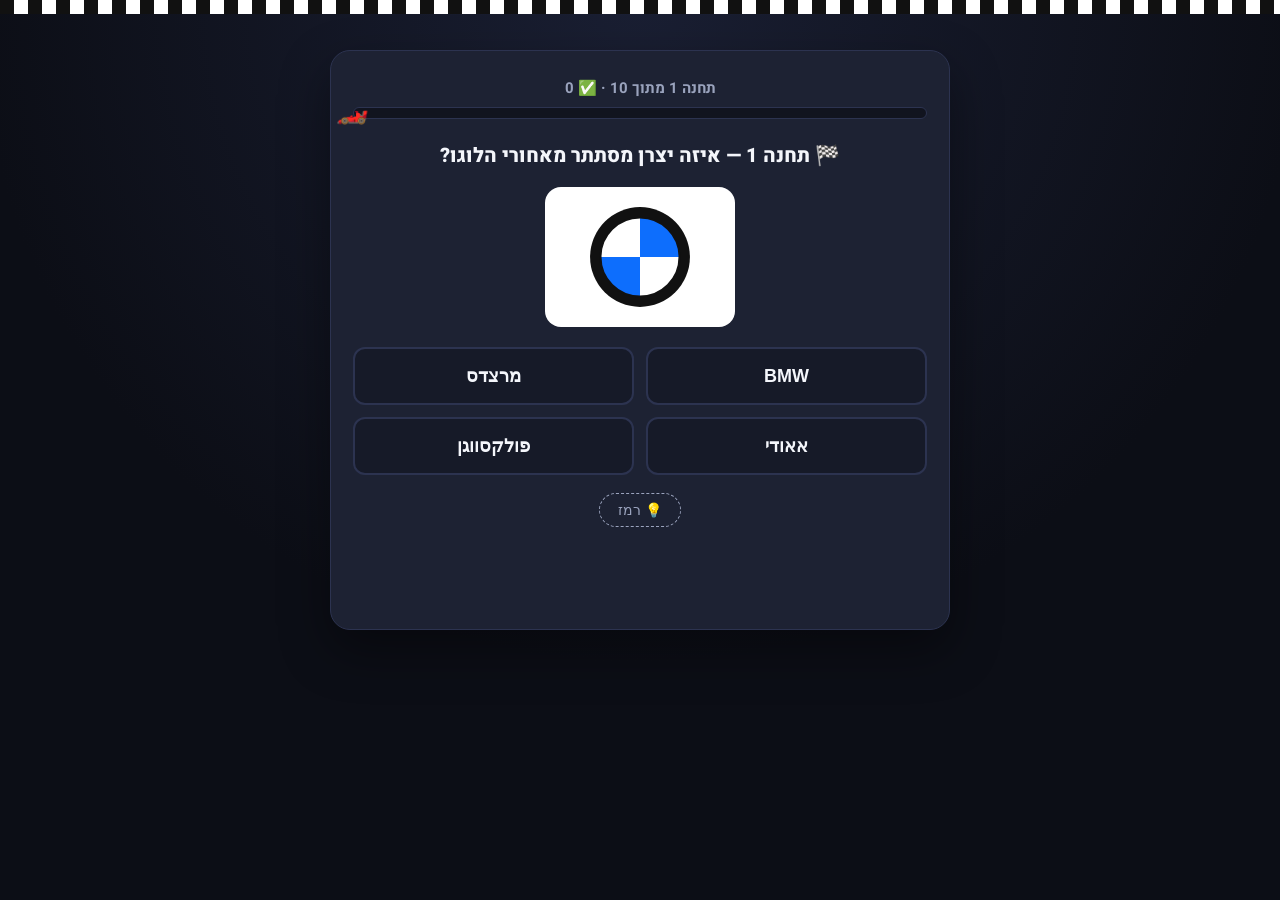
==== quiz.html @ 8ae65578 "Add interactive 'Race to a Million' bar mitzvah car quiz Multi-page static site: intro, 10-station l" ====
<!DOCTYPE html>
<html lang="he" dir="rtl">
<head>
  <meta charset="UTF-8" />
  <meta name="viewport" content="width=device-width, initial-scale=1.0" />
  <title>החידון — המירוץ למיליון</title>
  <link rel="preconnect" href="https://fonts.googleapis.com" />
  <link href="https://fonts.googleapis.com/css2?family=Heebo:wght@400;700;900&display=swap" rel="stylesheet" />
  <link rel="stylesheet" href="css/style.css" />
</head>
<body>
  <div class="checker"></div>

  <div class="wrap">
    <div class="card">
      <div class="track-wrap">
        <div class="score" id="score">תחנה 1 מתוך 10</div>
        <div class="track">
          <div class="track-fill" id="trackFill"></div>
          <div class="car-icon" id="carIcon">🏎️</div>
        </div>
      </div>

      <div id="stage">
        <p class="prompt" id="prompt"></p>
        <div class="logo" id="logo"></div>
        <div class="options" id="options"></div>

        <div class="tools">
          <button class="hint-btn" id="hintBtn">💡 רמז</button>
        </div>
        <p class="hint-text" id="hintText"></p>
        <p class="feedback" id="feedback"></p>
      </div>
    </div>
  </div>

  <script src="js/config.js"></script>
  <script src="js/logos.js"></script>
  <script src="js/questions.js"></script>
  <script src="js/quiz.js"></script>
</body>
</html>
---- css/style.css ----
/* ============================================================
   🎨  עיצוב — סגנון מירוץ / דריפט
   ============================================================ */

:root {
  --gold: #ffd700;
  --red: #ff3b3b;
  --bg: #0c0e16;
  --bg2: #161a28;
  --card: #1d2233;
  --text: #f4f6fb;
  --muted: #9aa3bd;
  --green: #34d36b;
}

* { box-sizing: border-box; margin: 0; padding: 0; }

body {
  font-family: "Segoe UI", "Heebo", "Arial Hebrew", system-ui, sans-serif;
  background: radial-gradient(circle at top, #1a1f33 0%, var(--bg) 60%);
  color: var(--text);
  min-height: 100vh;
  direction: rtl;
  display: flex;
  flex-direction: column;
  align-items: center;
  padding: 20px;
  overflow-x: hidden;
}

/* פס דגל משבצות עליון */
.checker {
  position: fixed;
  top: 0; left: 0; right: 0;
  height: 14px;
  background:
    repeating-conic-gradient(#fff 0% 25%, #111 0% 50%) 0 0 / 28px 28px;
  z-index: 50;
}

.wrap { width: 100%; max-width: 620px; margin-top: 30px; }

/* ===== מסך פתיחה ===== */
.hero { text-align: center; padding: 30px 10px; }

.title {
  font-size: clamp(36px, 9vw, 64px);
  font-weight: 900;
  background: linear-gradient(90deg, var(--gold), #fff, var(--gold));
  -webkit-background-clip: text;
  background-clip: text;
  color: transparent;
  text-shadow: 0 0 30px rgba(255, 215, 0, 0.25);
  line-height: 1.05;
}

.subtitle { font-size: clamp(18px, 4vw, 26px); color: var(--text); margin-top: 8px; }
.tagline { color: var(--muted); margin: 18px 0 28px; font-size: 17px; line-height: 1.7; }

.hero-emoji { font-size: 70px; animation: rev 1.4s ease-in-out infinite alternate; display: inline-block; }
@keyframes rev { from { transform: translateX(-8px) rotate(-3deg);} to { transform: translateX(8px) rotate(3deg);} }

/* ===== כפתורים ===== */
.btn {
  display: inline-block;
  background: linear-gradient(135deg, var(--red), #b80000);
  color: #fff;
  border: none;
  padding: 16px 34px;
  font-size: 20px;
  font-weight: 800;
  border-radius: 14px;
  cursor: pointer;
  text-decoration: none;
  box-shadow: 0 8px 24px rgba(255, 59, 59, 0.35);
  transition: transform 0.12s ease, box-shadow 0.12s ease;
}
.btn:hover { transform: translateY(-3px) scale(1.03); box-shadow: 0 12px 30px rgba(255, 59, 59, 0.5); }
.btn:active { transform: translateY(0) scale(0.98); }
.btn.big { font-size: 22px; padding: 18px 40px; margin-top: 18px; }
.btn.gold { background: linear-gradient(135deg, var(--gold), #e6a800); color: #1a1a1a; box-shadow: 0 8px 24px rgba(255,215,0,.35); }

/* ===== כרטיס חידון ===== */
.card {
  background: var(--card);
  border: 1px solid #2c3350;
  border-radius: 20px;
  padding: 26px 22px 30px;
  box-shadow: 0 20px 50px rgba(0, 0, 0, 0.4);
}

/* מסלול מרוץ / מד התקדמות */
.track-wrap { margin-bottom: 22px; }
.score { text-align: center; color: var(--muted); font-size: 15px; margin-bottom: 8px; font-weight: 700; }
.track {
  position: relative;
  height: 12px;
  background: #11141f;
  border-radius: 20px;
  border: 1px solid #2c3350;
  overflow: visible;
}
.track-fill {
  height: 100%;
  width: 0%;
  background: repeating-linear-gradient(90deg, var(--gold) 0 14px, #e6a800 14px 28px);
  border-radius: 20px;
  transition: width 0.5s ease;
}
.car-icon {
  position: absolute;
  top: -16px;
  left: 0;
  font-size: 26px;
  transition: left 0.5s ease;
}

.prompt { font-size: 20px; font-weight: 800; text-align: center; margin-bottom: 16px; line-height: 1.5; }

.logo {
  display: flex;
  align-items: center;
  justify-content: center;
  background: #fff;
  border-radius: 16px;
  padding: 18px;
  margin: 0 auto 20px;
  width: 190px;
  height: 140px;
}
.logo svg { width: 100%; height: 100%; }

.options { display: grid; grid-template-columns: 1fr 1fr; gap: 12px; }
@media (max-width: 460px) { .options { grid-template-columns: 1fr; } }

.option {
  background: var(--bg2);
  border: 2px solid #2c3350;
  color: var(--text);
  padding: 16px;
  font-size: 18px;
  font-weight: 700;
  border-radius: 12px;
  cursor: pointer;
  transition: all 0.15s ease;
}
.option:hover:not(:disabled) { border-color: var(--gold); transform: translateY(-2px); }
.option:disabled { cursor: default; opacity: 0.85; }
.option.correct { background: var(--green); border-color: var(--green); color: #06250f; animation: pop 0.3s; }
.option.wrong { background: var(--red); border-color: var(--red); color: #fff; animation: shake 0.3s; }

@keyframes pop { 50% { transform: scale(1.08); } }
@keyframes shake { 0%,100%{transform:translateX(0);} 25%{transform:translateX(-6px);} 75%{transform:translateX(6px);} }

.tools { display: flex; justify-content: center; margin-top: 18px; }
.hint-btn {
  background: transparent;
  border: 1px dashed var(--muted);
  color: var(--muted);
  padding: 8px 18px;
  border-radius: 20px;
  cursor: pointer;
  font-size: 14px;
}
.hint-btn:disabled { opacity: 0.4; cursor: default; }
.hint-text { text-align: center; color: var(--gold); margin-top: 12px; min-height: 22px; opacity: 0; transition: opacity 0.3s; font-size: 15px; }
.hint-text.show { opacity: 1; }

.feedback { text-align: center; margin-top: 14px; font-weight: 800; min-height: 24px; font-size: 18px; }
.feedback.good { color: var(--green); }
.feedback.bad { color: var(--red); }
.near { color: var(--gold); font-size: 28px; margin-bottom: 10px; }

.fade { animation: fadeIn 0.4s ease; }
@keyframes fadeIn { from { opacity: 0; transform: translateY(10px);} to { opacity: 1; transform: translateY(0);} }

/* קונפטי */
.confetti {
  position: fixed;
  top: 30%;
  width: 10px; height: 14px;
  border-radius: 2px;
  z-index: 100;
  animation: fall 1.4s ease-in forwards;
}
@keyframes fall { to { transform: translateY(70vh) rotate(540deg); opacity: 0; } }

/* ===== כרטיס רכבת (דף הזכייה) ===== */
.ticket {
  background: linear-gradient(135deg, #fff8e1, #fff);
  color: #1a1a1a;
  border-radius: 18px;
  padding: 0;
  overflow: hidden;
  box-shadow: 0 24px 60px rgba(0,0,0,.5);
  position: relative;
  animation: dropIn 0.7s cubic-bezier(.2,.8,.2,1);
}
@keyframes dropIn { from { transform: translateY(-40px) scale(.9); opacity:0;} to { transform: none; opacity:1;} }

.ticket-head {
  background: linear-gradient(135deg, var(--red), #b80000);
  color: #fff;
  padding: 20px;
  text-align: center;
}
.ticket-head h1 { font-size: 26px; }
.ticket-head .train { font-size: 40px; }

.ticket-body { padding: 24px; }
.ticket-row { display: flex; justify-content: space-between; padding: 12px 0; border-bottom: 1px dashed #ccc; font-size: 17px; }
.ticket-row span:first-child { color: #777; font-weight: 700; }
.ticket-row span:last-child { font-weight: 800; }

.ticket-route { display: flex; align-items: center; justify-content: space-between; margin: 8px 0 20px; font-weight: 800; font-size: 18px; }
.ticket-route .arrow { color: var(--red); font-size: 24px; }

.ticket-code {
  background: #1a1a1a;
  color: var(--gold);
  font-family: monospace;
  font-size: 26px;
  letter-spacing: 3px;
  text-align: center;
  padding: 14px;
  border-radius: 10px;
  margin-top: 18px;
  font-weight: 800;
}
.ticket-msg { background: #fff3cd; border-radius: 10px; padding: 14px; margin-top: 16px; text-align: center; font-weight: 700; font-size: 16px; line-height: 1.6; }

.barcode { display: flex; gap: 2px; justify-content: center; margin-top: 20px; height: 50px; }
.barcode span { background: #1a1a1a; }

.notch { position: absolute; width: 26px; height: 26px; background: var(--bg); border-radius: 50%; top: 50%; }
.notch.left { left: -13px; }
.notch.right { right: -13px; }

.win-title { text-align: center; font-size: clamp(28px,7vw,44px); font-weight: 900; color: var(--gold); margin-bottom: 6px; text-shadow: 0 0 24px rgba(255,215,0,.3); }
.win-sub { text-align: center; color: var(--muted); margin-bottom: 24px; font-size: 18px; }

.footer-note { text-align: center; color: var(--muted); font-size: 13px; margin-top: 30px; line-height: 1.7; }
.footer-note a { color: var(--gold); }

.center { text-align: center; }
.mt { margin-top: 22px; }
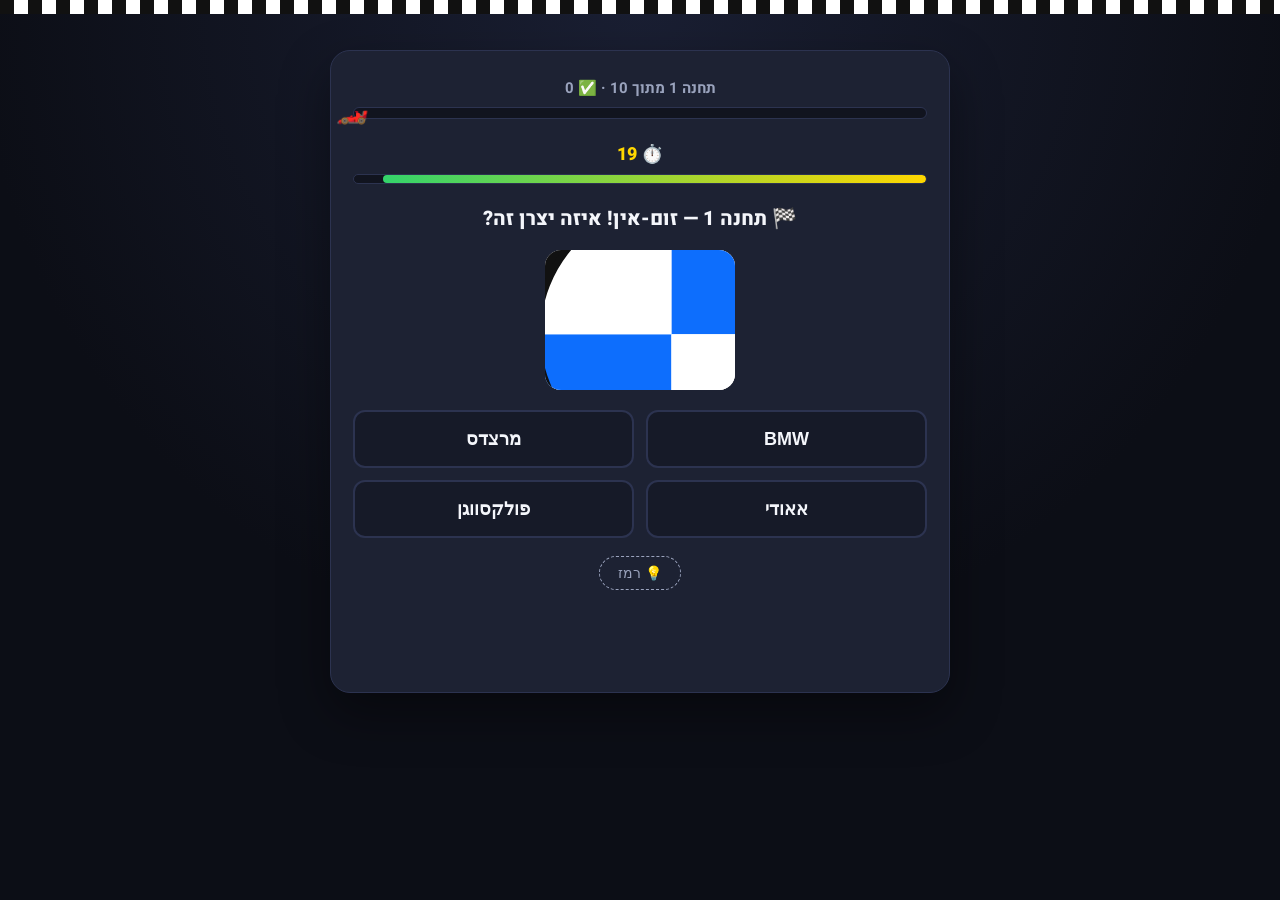
==== commit 698aa917: "Add per-question timer and challenge logo modes - Countdown timer per question (config.secondsPerQue" ====
--- a/quiz.html
+++ b/quiz.html
@@ -21,6 +21,13 @@
         </div>
       </div>
 
+      <div class="timer-wrap">
+        <div class="timer-num" id="timerNum">⏱️ 20</div>
+        <div class="timer-track">
+          <div class="timer-bar" id="timerBar"></div>
+        </div>
+      </div>
+
       <div id="stage">
         <p class="prompt" id="prompt"></p>
         <div class="logo" id="logo"></div>
--- a/css/style.css
+++ b/css/style.css
@@ -115,6 +115,34 @@
   transition: left 0.5s ease;
 }
 
+/* ===== טיימר לכל שאלה ===== */
+.timer-wrap { margin-bottom: 20px; }
+.timer-num {
+  text-align: center;
+  font-weight: 800;
+  font-size: 18px;
+  color: var(--gold);
+  margin-bottom: 6px;
+  transition: color 0.2s;
+}
+.timer-num.danger { color: var(--red); animation: blink 0.6s steps(2) infinite; }
+.timer-track {
+  height: 10px;
+  background: #11141f;
+  border: 1px solid #2c3350;
+  border-radius: 20px;
+  overflow: hidden;
+}
+.timer-bar {
+  height: 100%;
+  width: 100%;
+  background: linear-gradient(90deg, var(--green), #ffd700);
+  border-radius: 20px;
+  transition: width 1s linear;
+}
+.timer-bar.danger { background: linear-gradient(90deg, #ff8a00, var(--red)); }
+@keyframes blink { 50% { opacity: 0.3; } }
+
 .prompt { font-size: 20px; font-weight: 800; text-align: center; margin-bottom: 16px; line-height: 1.5; }
 
 .logo {
@@ -127,8 +155,55 @@
   margin: 0 auto 20px;
   width: 190px;
   height: 140px;
+  position: relative;
+  overflow: hidden;
+}
+.logo-inner {
+  width: 100%;
+  height: 100%;
+  display: flex;
+  align-items: center;
+  justify-content: center;
+  transition: transform 0.5s ease, filter 0.5s ease;
 }
 .logo svg { width: 100%; height: 100%; }
+
+/* --- אתגר: זום-אין --- */
+.logo.mode-zoom .logo-inner { transform: scale(3.4) translate(6%, 4%); }
+.logo.mode-zoom.revealed .logo-inner { transform: none; }
+
+/* --- אתגר: צללית --- */
+.logo.mode-silhouette .logo-inner { filter: brightness(0); }
+.logo.mode-silhouette.revealed .logo-inner { filter: none; }
+
+/* --- אתגר: מטושטש שמתחדד עם הזמן --- */
+.logo.mode-blur .logo-inner {
+  filter: blur(14px);
+  animation: unblur var(--reveal, 20s) ease-out forwards;
+}
+.logo.mode-blur.revealed .logo-inner { filter: none; animation: none; }
+@keyframes unblur {
+  0% { filter: blur(14px); }
+  70% { filter: blur(4px); }
+  100% { filter: blur(1.5px); }
+}
+
+/* --- אתגר: חלק חסר --- */
+.logo.mode-missing::after {
+  content: "❓";
+  position: absolute;
+  top: 0;
+  left: 0;
+  width: 46%;
+  height: 100%;
+  background: #1d2233;
+  display: flex;
+  align-items: center;
+  justify-content: center;
+  font-size: 34px;
+  border-left: 3px dashed var(--gold);
+}
+.logo.mode-missing.revealed::after { display: none; }
 
 .options { display: grid; grid-template-columns: 1fr 1fr; gap: 12px; }
 @media (max-width: 460px) { .options { grid-template-columns: 1fr; } }
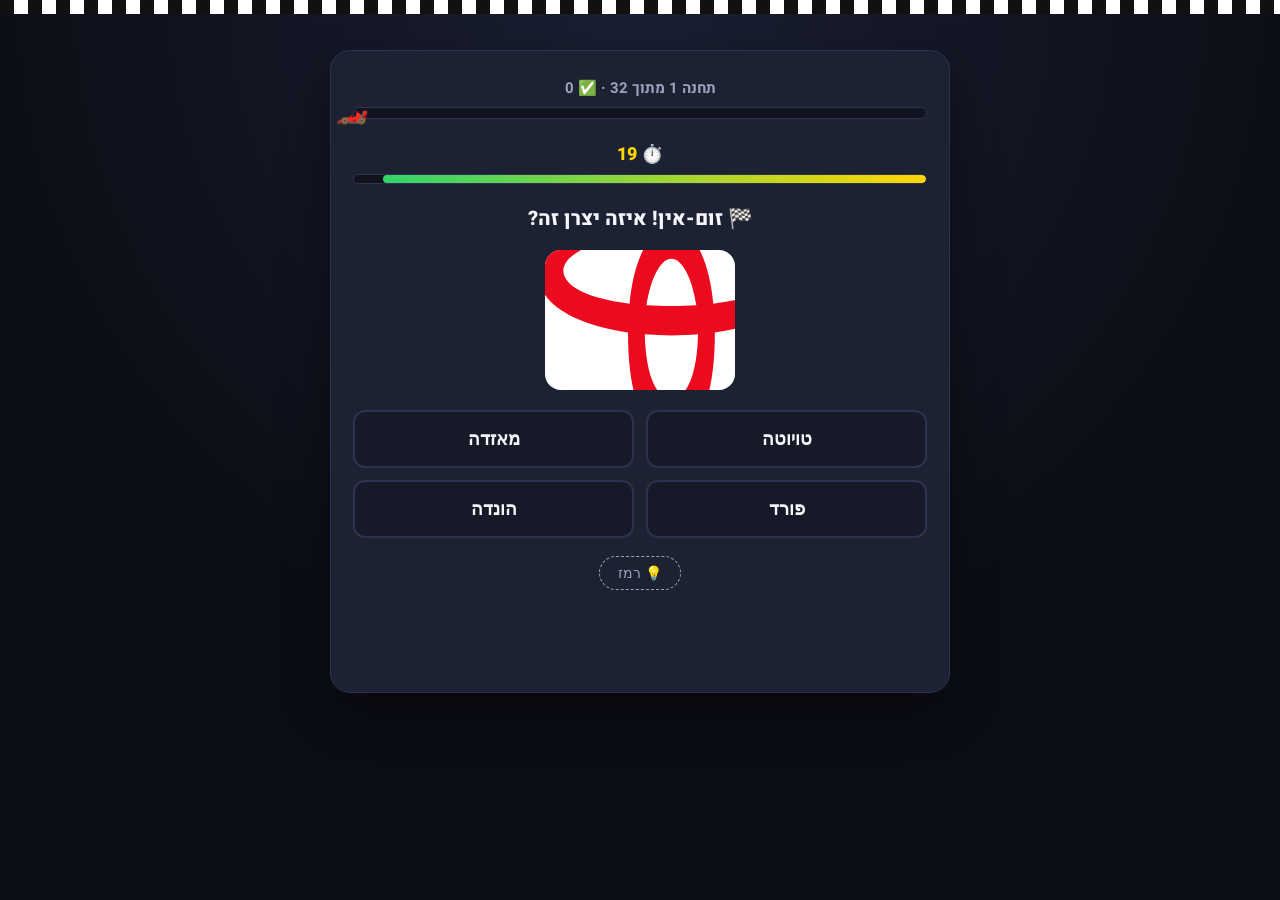
==== commit 6ffc193c: "Use official logos, expand to 32 questions, protect the surprise - Replace hand-drawn logos with off" ====
--- a/quiz.html
+++ b/quiz.html
@@ -14,7 +14,7 @@
   <div class="wrap">
     <div class="card">
       <div class="track-wrap">
-        <div class="score" id="score">תחנה 1 מתוך 10</div>
+        <div class="score" id="score">מתכוננים...</div>
         <div class="track">
           <div class="track-fill" id="trackFill"></div>
           <div class="car-icon" id="carIcon">🏎️</div>
--- a/css/style.css
+++ b/css/style.css
@@ -167,6 +167,7 @@
   transition: transform 0.5s ease, filter 0.5s ease;
 }
 .logo svg { width: 100%; height: 100%; }
+.logo-inner img { width: 100%; height: 100%; object-fit: contain; }
 
 /* --- אתגר: זום-אין --- */
 .logo.mode-zoom .logo-inner { transform: scale(3.4) translate(6%, 4%); }
